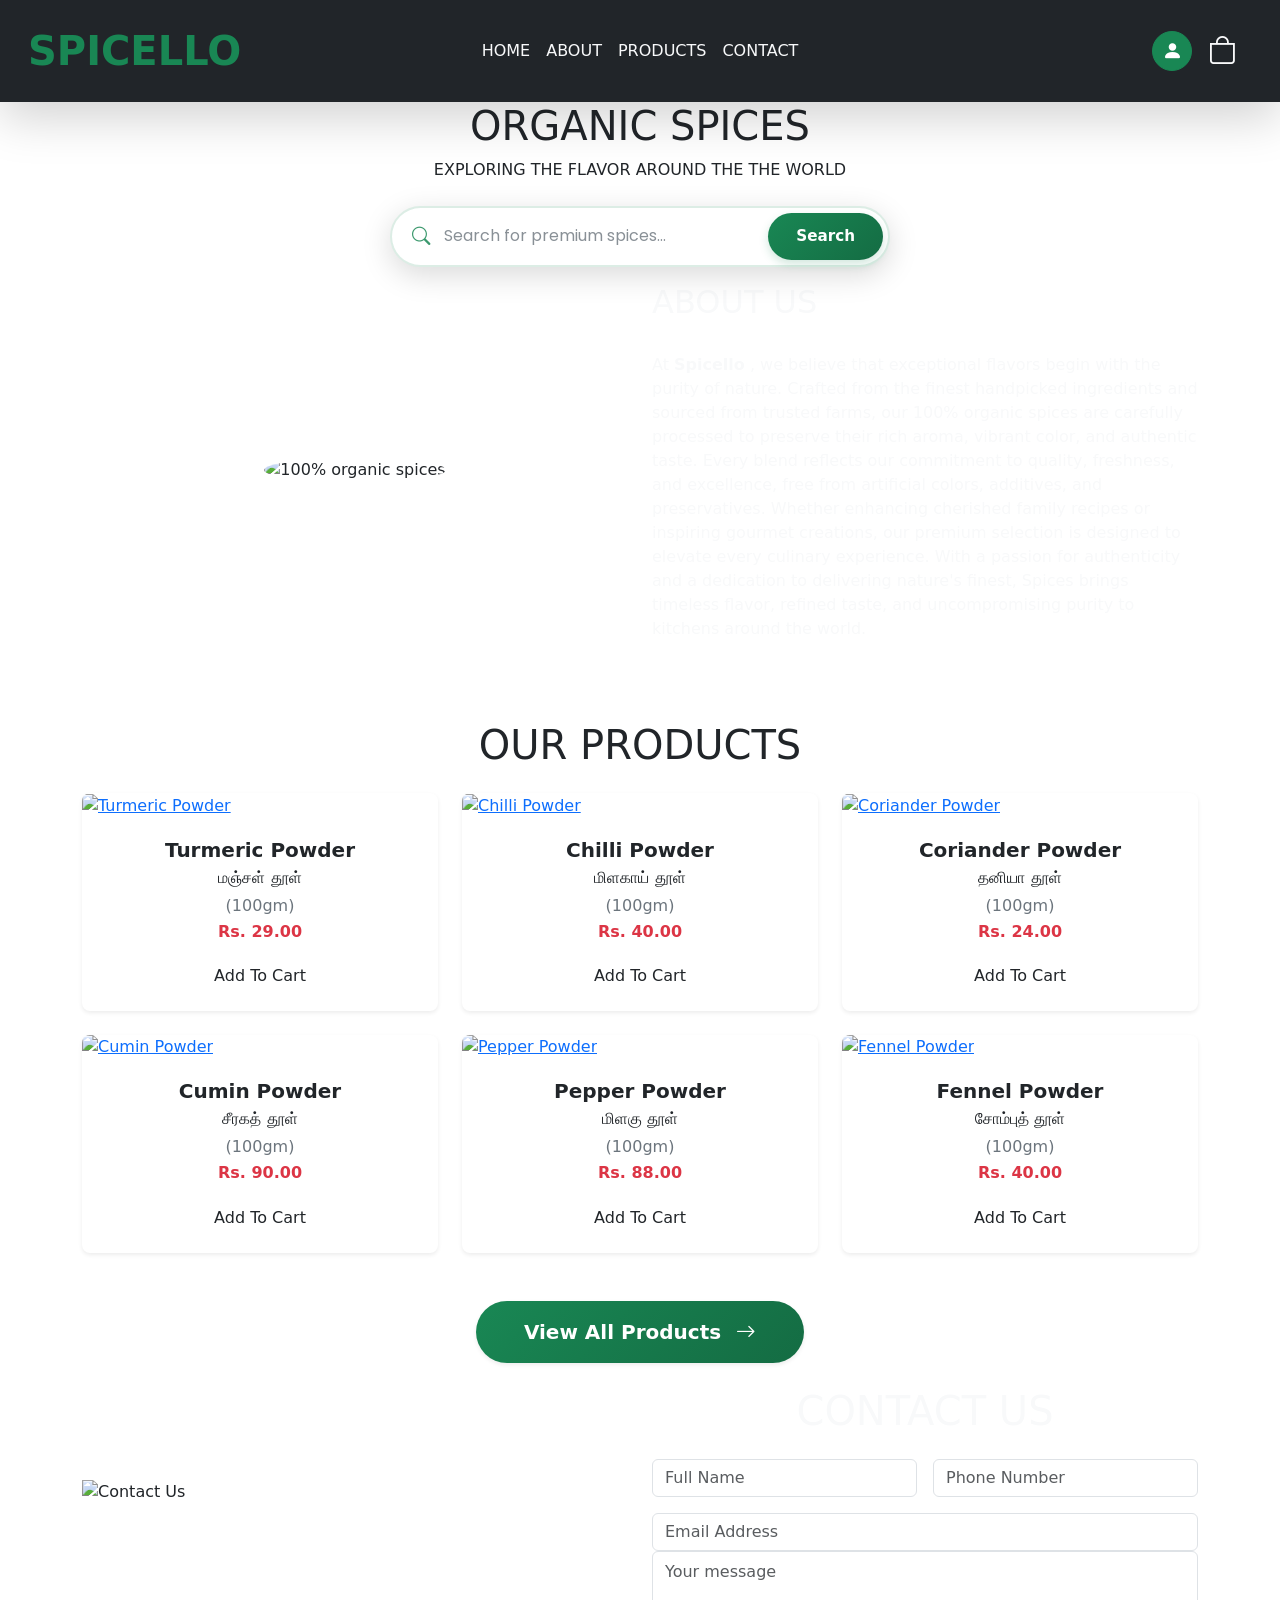
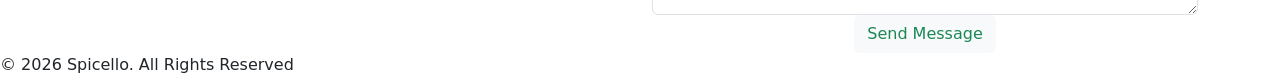
==== index.html @ 3cdcf64a "Rename e-commerce website/index.html to index.html" ====
<!DOCTYPE html>
<html lang="en">

<head>
    <meta charset="UTF-8">
    <meta name="viewport" content="width=device-width, initial-scale=1.0">
    <title>Spicello 🌶️</title>
    <link href="css/sytle.css" rel="stylesheet">
    <link rel="preconnect" href="https://fonts.googleapis.com">
    <link rel="preconnect" href="https://fonts.gstatic.com" crossorigin>
    <link href="https://fonts.googleapis.com/css2?family=Poppins:wght@400;500;600&display=swap" rel="stylesheet">
    <link href="https://cdn.jsdelivr.net/npm/bootstrap@5.3.8/dist/css/bootstrap.min.css" rel="stylesheet"
        integrity="sha384-sRIl4kxILFvY47J16cr9ZwB07vP4J8+LH7qKQnuqkuIAvNWLzeN8tE5YBujZqJLB" crossorigin="anonymous">
    <link rel="stylesheet" href="https://cdn.jsdelivr.net/npm/bootstrap-icons@1.13.1/font/bootstrap-icons.min.css">
    <style>
        .navbar {
            z-index: 1040 !important;
        }
        .search-container {
            display: flex;
            justify-content: center;
            width: 100%;
        }
        .search-bar {
            display: flex;
            align-items: center;
            background: #ffffff;
            border: 2px solid rgba(25, 135, 84, 0.15);
            border-radius: 50px;
            padding: 5px 5px 5px 20px;
            width: 100%;
            max-width: 500px;
            transition: all 0.3s cubic-bezier(0.4, 0, 0.2, 1);
            box-shadow: 0 8px 30px rgba(0, 0, 0, 0.15);
        }
        .search-bar:focus-within {
            border-color: #198754;
            box-shadow: 0 10px 35px rgba(25, 135, 84, 0.25);
            transform: translateY(-2px);
        }
        .search-icon {
            color: #198754;
            font-size: 1.15rem;
            margin-right: 12px;
            opacity: 0.85;
        }
        .search-bar input {
            flex: 1;
            min-width: 0;
            border: none !important;
            outline: none !important;
            font-size: 1rem;
            color: #212529;
            background: transparent;
            font-family: 'Poppins', sans-serif;
            font-weight: 500;
            padding-right: 15px;
        }
        .search-bar input::placeholder {
            color: #6c757d;
            font-weight: 400;
            opacity: 0.8;
        }
        #search-btn {
            flex-shrink: 0;
            background: linear-gradient(135deg, #198754, #146c43);
            color: #ffffff;
            border: none;
            outline: none;
            border-radius: 50px;
            padding: 12px 28px;
            font-size: 0.95rem;
            font-weight: 600;
            cursor: pointer;
            transition: all 0.2s ease;
            box-shadow: 0 4px 10px rgba(25, 135, 84, 0.2);
            display: flex;
            align-items: center;
            justify-content: center;
        }
        #search-btn:hover {
            background: linear-gradient(135deg, #157347, #0f5132);
            transform: scale(1.03);
            box-shadow: 0 6px 15px rgba(25, 135, 84, 0.35);
        }
        #search-btn:active {
            transform: scale(0.97);
        }
        @media (min-width: 992px) {
            .navbar-collapse {
                position: absolute;
                left: 50%;
                transform: translateX(-50%);
            }
        }
        @media (min-width: 320px) and (max-width: 400px) {
            .search-bar {
                padding: 4px 4px 4px 12px !important;
            }
            .search-icon {
                margin-right: 6px !important;
                font-size: 1rem !important;
            }
            .search-bar input {
                font-size: 0.82rem !important;
                padding-right: 5px !important;
            }
            .search-bar input::placeholder {
                font-size: 0.82rem !important;
            }
            #search-btn {
                padding: 8px 16px !important;
                font-size: 0.85rem !important;
            }
        }
    </style>
</head>

<body>
    <!--Navbar-->
    <nav class="navbar navbar-expand-lg sticky-top shadow-lg p-3 bg-dark">
        <div class="container-fluid">
            <a class="navbar-brand text-uppercase text-success fw-bold fs-1" href="#">Spicello</a>
            
            <!-- Navbar Actions (Visible on all devices) -->
            <div class="d-flex align-items-center order-lg-last ms-auto">
                <div class="nav-auth-btn me-3">
                    <a href="login.html"
                        class="btn btn-success text-white rounded-circle p-2 d-inline-flex align-items-center justify-content-center"
                        style="width: 40px; height: 40px;" title="Login / Sign Up">
                        <i class="bi bi-person-fill fs-5"></i>
                    </a>
                </div>
                <div class="cart-bag-container me-3 position-relative" id="cart-bag-toggle" data-bs-toggle="offcanvas"
                    data-bs-target="#cartOffcanvas" aria-controls="cartOffcanvas" title="View Shopping Cart" style="cursor: pointer;">
                    <i id="bag" class="bi bi-bag text-light fs-3"></i>
                    <span id="cart-count-badge"
                        class="badge rounded-pill bg-danger position-absolute top-0 start-100 translate-middle d-none">0</span>
                </div>
                <button class="navbar-toggler bg-success" type="button" data-bs-toggle="collapse"
                    data-bs-target="#navbarSupportedContent" aria-controls="navbarSupportedContent" aria-expanded="false"
                    aria-label="Toggle navigation">
                    <span class="navbar-toggler-icon"></span>
                </button>
            </div>

            <div class="collapse navbar-collapse" id="navbarSupportedContent">
                <ul class="navbar-nav mx-auto text-uppercase">
                    <li class="nav-item">
                        <a class="nav-link active text-light" aria-current="page" href="#home">Home</a>
                    </li>
                    <li class="nav-item">
                        <a class="nav-link text-light" href="#about">About</a>
                    </li>
                    <li class="nav-item">
                        <a class="nav-link text-light" href="products.html">Products</a>
                    </li>
                    <li class="nav-item">
                        <a class="nav-link text-light" href="#contact">Contact</a>
                    </li>
                </ul>
            </div>
        </div>
    </nav>
    <!---Home-->
    <section id="home">
        <div class="container">
            <div class="row text-center">
                <div class="col-md-12">
                    <div class="m-auto">
                        <h1>ORGANIC SPICES</h1>
                        <p class="text-uppercase">exploring the flavor around the the world</p>
                        <div class="search-container mt-4 position-relative">
                            <div class="search-bar">
                                <i class="bi bi-search search-icon"></i>
                                <input type="text" id="product-search" placeholder="Search for premium spices..." autocomplete="off" aria-label="Search for premium spices">
                                <button type="button" id="search-btn">Search</button>
                            </div>
                            <ul id="search-suggestions" class="dropdown-menu shadow border rounded-3" style="display: none; position: absolute; z-index: 1050; max-height: 200px; overflow-y: auto; width: 100%; max-width: 500px; top: 100%; left: 50%; transform: translate(-50%, 8px); font-size: 0.9rem;"></ul>
                        </div>
                    </div>
                </div>
    </section>
    <!--About-->
    <section id="about">
        <div class="container">
            <div class="row align-items-center ">
                <div class="col-md-6 text-center  ">
                    <img src="image/organic_spices_logo_500x500.png" alt="100% organic spices"
                        id="img" class="img-fluid rounded-circle">
                </div>
                <div class=" col-md-6 ">
                    <h2 class="pb-4 pt-3 text-light" id="h2">ABOUT US</h2>
                    <p class="pb-3 text-light">
                        At
                        <strong>Spicello</strong>
                        , we believe that exceptional flavors begin with the purity of nature. Crafted from the finest
                        handpicked ingredients and sourced from trusted farms, our 100% organic spices are carefully
                        processed to preserve their rich aroma, vibrant color, and authentic taste. Every blend reflects
                        our commitment to quality, freshness, and excellence, free from artificial colors, additives,
                        and preservatives. Whether enhancing cherished family recipes or inspiring gourmet creations,
                        our premium selection is designed to elevate every culinary experience. With a passion for
                        authenticity and a dedication to delivering nature's finest, Spices brings timeless flavor,
                        refined taste, and uncompromising purity to kitchens around the world.
                    </p>
                </div>
            </div>
    </section>
    <!--Product-->
    <section id="product">
        <div class="container ">
            <h1 class="text-center pt-5 pb-3">OUR PRODUCTS</h1>
            <div class="row">
                <!-- Product 1 -->
                <div class="col-md-4 col-12 mb-4">
                    <div class="card h-100 border-0 shadow-sm rounded-3 overflow-hidden">
                        <a href="product-detail.html?id=p1">
                            <img src="image/image1.jpg" class="card-img-top" alt="Turmeric Powder">
                        </a>
                        <div class="card-body text-center">
                            <a href="product-detail.html?id=p1" class="text-decoration-none text-dark">
                                <h5 class="card-title m-1 fw-bold">Turmeric Powder</h5>
                            </a>
                            <p class="m-1 fw-normal">மஞ்சள் தூள்</p>
                            <p class="m-1 text-secondary">(100gm)</p>
                            <h6 class="text-danger fw-bold">Rs. 29.00</h6>
                            <button class="btn add-to-cart-btn mt-2" data-id="p1" data-name="Turmeric Powder"
                                data-price="29.00" data-weight="100gm"
                                data-image="image/image1.jpg">Add To Cart</button>
                        </div>
                    </div>
                </div>
                <!-- Product 2 -->
                <div class="col-md-4 col-12 mb-4">
                    <div class="card h-100 border-0 shadow-sm rounded-3 overflow-hidden">
                        <a href="product-detail.html?id=p2">
                            <img src="image/image2.jpg" class="card-img-top" alt="Chilli Powder">
                        </a>
                        <div class="card-body text-center">
                            <a href="product-detail.html?id=p2" class="text-decoration-none text-dark">
                                <h5 class="card-title m-1 fw-bold">Chilli Powder</h5>
                            </a>
                            <p class="m-1 fw-normal">மிளகாய் தூள்</p>
                            <p class="m-1 text-secondary">(100gm)</p>
                            <h6 class="text-danger fw-bold">Rs. 40.00</h6>
                            <button class="btn add-to-cart-btn mt-2" data-id="p2" data-name="Chilli Powder"
                                data-price="40.00" data-weight="100gm"
                                data-image="image/image2.jpg">Add To Cart</button>
                        </div>
                    </div>
                </div>
                <!-- Product 3 -->
                <div class="col-md-4 col-12 mb-4">
                    <div class="card h-100 border-0 shadow-sm rounded-3 overflow-hidden">
                        <a href="product-detail.html?id=p3">
                            <img src="image/image3.jpg" class="card-img-top" alt="Coriander Powder">
                        </a>
                        <div class="card-body text-center">
                            <a href="product-detail.html?id=p3" class="text-decoration-none text-dark">
                                <h5 class="card-title m-1 fw-bold">Coriander Powder</h5>
                            </a>
                            <p class="m-1 fw-normal">தனியா தூள்</p>
                            <p class="text-secondary m-1">(100gm)</p>
                            <h6 class="text-danger fw-bold">Rs. 24.00</h6>
                            <button class="btn add-to-cart-btn mt-2" data-id="p3" data-name="Coriander Powder"
                                data-price="24.00" data-weight="100gm"
                                data-image="image/image3.jpg">Add To Cart</button>
                        </div>
                    </div>
                </div>
                <!-- Product 4 -->
                <div class="col-md-4 col-12 mb-4">
                    <div class="card h-100 border-0 shadow-sm rounded-3 overflow-hidden">
                        <a href="product-detail.html?id=p4">
                            <img src="image/image4.jpg" class="card-img-top" alt="Cumin Powder">
                        </a>
                        <div class="card-body text-center">
                            <a href="product-detail.html?id=p4" class="text-decoration-none text-dark">
                                <h5 class="card-title m-1 fw-bold">Cumin Powder</h5>
                            </a>
                            <p class="m-1 fw-normal">சீரகத் தூள்</p>
                            <p class="text-secondary m-1">(100gm)</p>
                            <h6 class="text-danger fw-bold">Rs. 90.00</h6>
                            <button class="btn add-to-cart-btn mt-2" data-id="p4" data-name="Cumin Powder" data-price="90.00"
                                data-weight="100gm" data-image="image/image4.jpg">Add To Cart</button>
                        </div>
                    </div>
                </div>
                <!-- Product 5 -->
                <div class="col-md-4 col-12 mb-4">
                    <div class="card h-100 border-0 shadow-sm rounded-3 overflow-hidden">
                        <a href="product-detail.html?id=p5">
                            <img src="image/image5.jpg" class="card-img-top" alt="Pepper Powder">
                        </a>
                        <div class="card-body text-center">
                            <a href="product-detail.html?id=p5" class="text-decoration-none text-dark">
                                <h5 class="card-title m-1 fw-bold">Pepper Powder</h5>
                            </a>
                            <p class="m-1 fw-normal">மிளகு தூள்</p>
                            <p class="text-secondary m-1">(100gm)</p>
                            <h6 class="text-danger fw-bold">Rs. 88.00</h6>
                            <button class="btn add-to-cart-btn mt-2" data-id="p5" data-name="Pepper Powder"
                                data-price="88.00" data-weight="100gm"
                                data-image="image/image5.jpg">Add To Cart</button>
                        </div>
                    </div>
                </div>
                <!-- Product 6 -->
                <div class="col-md-4 col-12 mb-4">
                    <div class="card h-100 border-0 shadow-sm rounded-3 overflow-hidden">
                        <a href="product-detail.html?id=p6">
                            <img src="image/image6.jpg" class="card-img-top" alt="Fennel Powder">
                        </a>
                        <div class="card-body text-center">
                            <a href="product-detail.html?id=p6" class="text-decoration-none text-dark">
                                <h5 class="card-title m-1 fw-bold">Fennel Powder</h5>
                            </a>
                            <p class="m-1 fw-normal">சோம்புத் தூள்</p>
                            <p class="text-secondary m-1">(100gm)</p>
                            <h6 class="text-danger fw-bold">Rs. 40.00</h6>
                            <button class="btn add-to-cart-btn mt-2" data-id="p6" data-name="Fennel Powder"
                                data-price="40.00" data-weight="100gm"
                                data-image="image/image6.jpg">Add To Cart</button>
                        </div>
                    </div>
                </div>
            </div>

            <!-- View All Button -->
            <div class="text-center mt-4 ">
                <a href="products.html" class="btn btn-success btn-lg px-5 py-3 mb-4 fw-bold rounded-pill shadow-sm" 
                   style="background: linear-gradient(135deg, #198754, #146c43); border: none; transition: all 0.2s ease;">
                    View All Products <i class="bi bi-arrow-right ms-2"></i>
                </a>
            </div>
        </div>
    </section>
    <!---contact-->
    <section id="contact">
        <div class="container box ">
            <div class="row align-items-center">
                <div class="col-md-6  mb-2 pb-5">
                    <img src="image/contact image .jpg " class="img-fluid" alt="Contact Us">
                </div>
                <div class="col-md-6 text-center ">
                    <h1 class="text-light  mb-3 pb-2">CONTACT US</h1>
                    <form action="https://api.web3forms.com/submit" method="POST">
                        <input type="hidden" name="access_key" value="280dce7d-3c19-4d52-ae20-59ba3a2c3da3">
                        <div class="row g-3  mb-3">
                            <div class="col-md-6">
                                <input id="inp-name" name="name" required type="text" class="form-control"
                                    placeholder="Full Name" aria-label="Full Name">
                            </div>
                            <div class="col-md-6">
                                <input id="inp-ph-no" name="phone number" required type="tel" class="form-control"
                                    placeholder="Phone Number" aria-label="Phone Number" pattern="[0-9]{10}">
                            </div>
                        </div>
                        <input id="inp-email" name="email" required type="email" class="form-control" placeholder="Email Address" aria-label="Email Address">
                        <textarea name="message" required class="form-control pt-2"
                            placeholder="Your message" aria-label="Your message"></textarea>
                        <button id="btn" class="btn bg-light text-success">Send Message</button>
                    </form>
                </div>
            </div>
        </div>
    </section>
    <footer>© 2026 Spicello. All Rights Reserved</footer>

    <!-- Cart Offcanvas Sidebar -->
    <div class="offcanvas offcanvas-end" tabindex="-1" id="cartOffcanvas" aria-labelledby="cartOffcanvasLabel">
        <div class="offcanvas-header bg-dark text-white">
            <h5 class="offcanvas-title fw-bold" id="cartOffcanvasLabel">
                <i class="bi bi-cart3 me-2 text-success"></i>Your Shopping Cart
            </h5>
            <button type="button" class="btn-close btn-close-white" data-bs-dismiss="offcanvas"
                aria-label="Close"></button>
        </div>
        <div class="offcanvas-body p-3">
            <!-- Empty State -->
            <div id="cart-empty-state" class="text-center py-5 d-none">
                <i class="bi bi-bag-x text-muted display-1"></i>
                <h5 class="mt-3 text-secondary">Your cart is empty</h5>
                <p class="text-muted small">Looks like you haven't added any organic spices yet.</p>
                <button class="btn btn-success mt-2" data-bs-dismiss="offcanvas">Shop Spices</button>
            </div>

            <!-- Cart Items List -->
            <div id="cart-items-list"></div>
        </div>
        <div class="offcanvas-footer p-3 shadow-lg" id="cart-footer">
            <div class="d-flex justify-content-between mb-2">
                <span class="text-muted">Subtotal</span>
                <span class="fw-bold" id="cart-subtotal">Rs. 0.00</span>
            </div>
            <div class="d-flex justify-content-between mb-3 fs-5">
                <span class="fw-bold">Total</span>
                <span class="fw-bold text-success" id="cart-grand-total">Rs. 0.00</span>
            </div>
            <div class="d-grid gap-2">
                <button class="btn btn-success btn-lg fw-bold py-2" onclick="proceedToCheckoutPage()">
                    Proceed to Checkout <i class="bi bi-arrow-right ms-1"></i>
                </button>
                <a href="cart.html" class="btn btn-outline-success btn-sm">
                    <i class="bi bi-bag-check me-1"></i>View Full Cart Page
                </a>
                <button class="btn btn-outline-danger btn-sm" onclick="clearCart()">
                    Clear Cart
                </button>
            </div>
        </div>
    </div>

    <!-- Toast Notification Container -->
    <div id="toast-container" class="toast-container position-fixed bottom-0 end-0 p-3"></div>

    <script src="https://cdn.jsdelivr.net/npm/bootstrap@5.3.8/dist/js/bootstrap.bundle.min.js"
        integrity="sha384-FKyoEForCGlyvwx9Hj09JcYn3nv7wiPVlz7YYwJrWVcXK/BmnVDxM+D2scQbITxI"
        crossorigin="anonymous"></script>
    <script src="js/auth.js"></script>
    <script src="js/cart.js"></script>
    
    <!-- Search Functionality Script -->
    <script>
        document.addEventListener('DOMContentLoaded', () => {
            const searchInput = document.getElementById('product-search');
            const searchBtn = document.getElementById('search-btn');
            const suggestionsList = document.getElementById('search-suggestions');

            // Static array of unique product names for the homepage autocomplete
            const uniqueProductNames = [
                "Turmeric Powder",
                "Chilli Powder",
                "Coriander Powder",
                "Cumin Powder",
                "Pepper Powder",
                "Fennel Powder",
                "Garam Masala",
                "Cardamom Powder",
                "Ginger Powder"
            ];

            function updateSuggestions() {
                const query = searchInput.value.toLowerCase().trim();
                if (!query) {
                    suggestionsList.style.display = 'none';
                    suggestionsList.innerHTML = '';
                    return;
                }

                // Filter suggestions that contain the query
                const matches = uniqueProductNames.filter(name => 
                    name.toLowerCase().includes(query)
                );

                if (matches.length === 0) {
                    suggestionsList.style.display = 'none';
                    suggestionsList.innerHTML = '';
                    return;
                }

                // Render list items
                suggestionsList.innerHTML = matches.map(match => {
                    // Highlight matching substring
                    const index = match.toLowerCase().indexOf(query);
                    const before = match.substring(0, index);
                    const matchedText = match.substring(index, index + query.length);
                    const after = match.substring(index + query.length);
                    
                    return `
                        <li>
                            <a class="dropdown-item py-1.5 px-3 fw-medium" href="#" style="cursor: pointer;" onclick="selectSuggestion('${match.replace(/'/g, "\\'")}', event)">
                                ${before}<strong class="text-success">${matchedText}</strong>${after}
                            </a>
                        </li>
                    `;
                }).join('');

                suggestionsList.style.display = 'block';
            }

            // Expose selectSuggestion to global scope so inline onclick works
            window.selectSuggestion = function(value, event) {
                if (event) event.preventDefault();
                searchInput.value = value;
                suggestionsList.style.display = 'none';
                handleSearchSubmit();
            };

            function handleSearchSubmit() {
                const query = searchInput.value.trim();
                if (query) {
                    window.location.href = `products.html?search=${encodeURIComponent(query)}`;
                }
            }

            // Real-time suggestions as the user types
            searchInput.addEventListener('input', () => {
                updateSuggestions();
            });

            // Handle Search button click
            searchBtn.addEventListener('click', () => {
                suggestionsList.style.display = 'none';
                handleSearchSubmit();
            });

            // Handle Enter key
            searchInput.addEventListener('keypress', (e) => {
                if (e.key === 'Enter') {
                    suggestionsList.style.display = 'none';
                    handleSearchSubmit();
                }
            });

            // Close suggestions when clicking outside
            document.addEventListener('click', (e) => {
                if (!searchInput.contains(e.target) && !suggestionsList.contains(e.target)) {
                    suggestionsList.style.display = 'none';
                }
            });
        });
    </script>
</body>
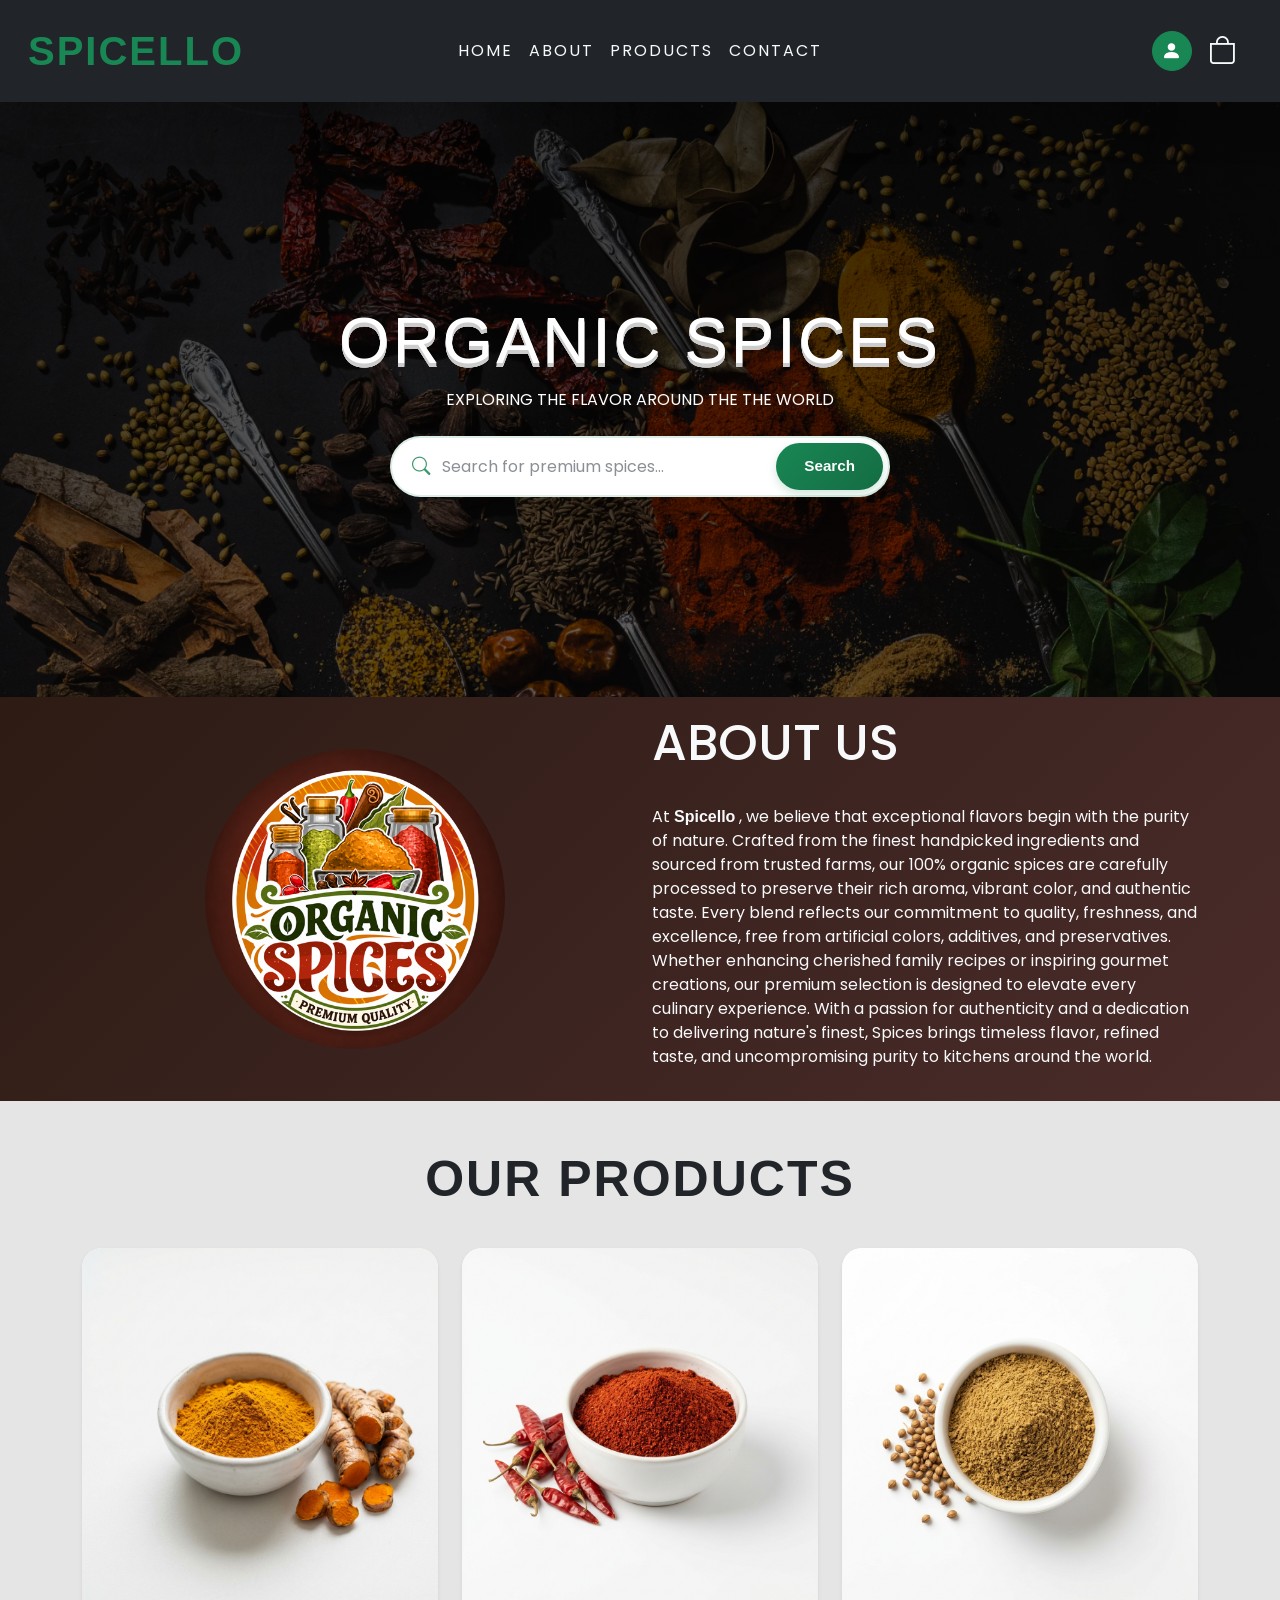
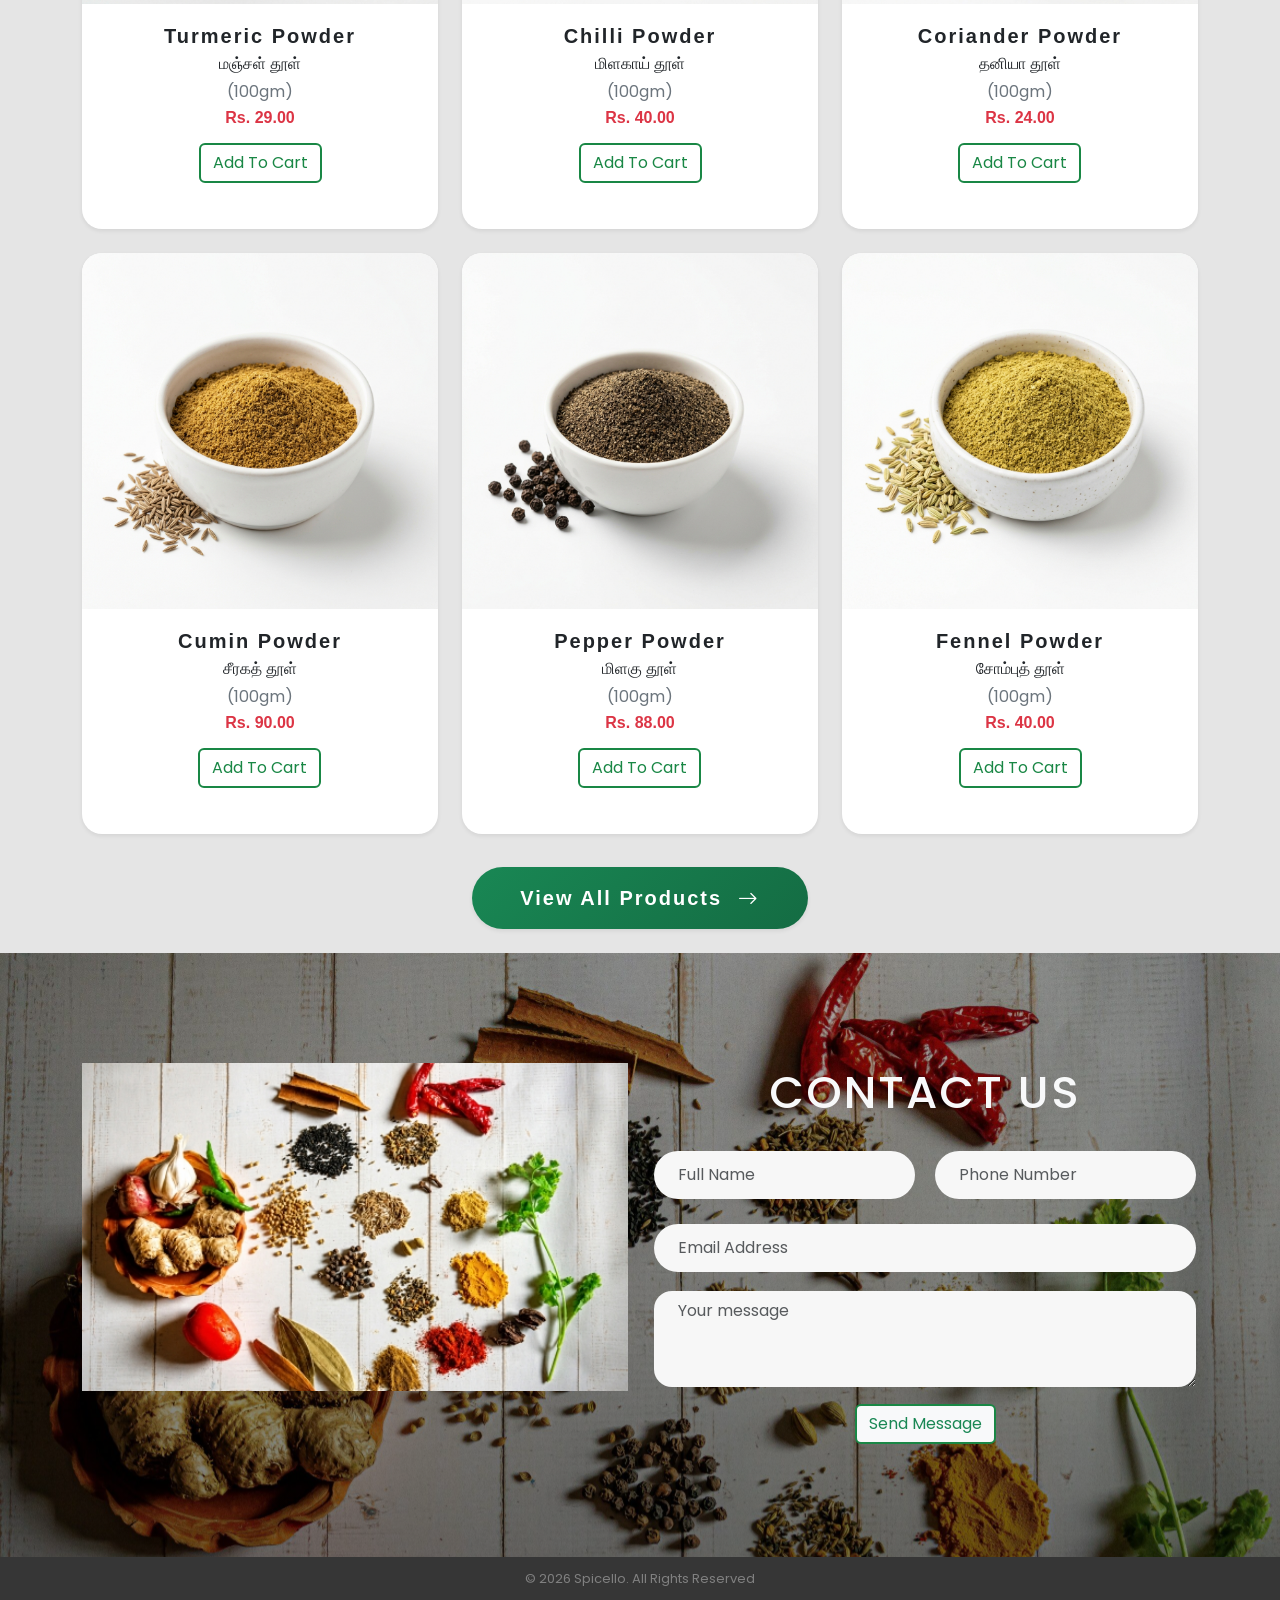
==== commit 086fc78c: "add google verification tag" ====
--- a/index.html
+++ b/index.html
@@ -4,6 +4,7 @@
 <head>
     <meta charset="UTF-8">
     <meta name="viewport" content="width=device-width, initial-scale=1.0">
+    <meta name="google-site-verification" content="pveCQ1a-v82lji295fRDH0DQeUURzNwNuyWZPovixNw" />
     <title>Spicello 🌶️</title>
     <link href="css/sytle.css" rel="stylesheet">
     <link rel="preconnect" href="https://fonts.googleapis.com">
--- a/css/sytle.css
+++ b/css/sytle.css
@@ -0,0 +1,740 @@
+* {
+  padding: 0;
+  margin: 0;
+  font-family: "Poppins", sans-serif;
+  box-sizing: border-box;
+}
+
+*:focus-visible {
+  outline: 3px solid #198754 !important;
+  outline-offset: 2px;
+}
+/* navbar */
+#navbarSupportedContent {
+  font-size: 16px;
+}
+
+#navbarSupportedContent a:hover {
+  border-bottom: 2px solid green;
+  margin-left: 10px;
+}
+
+a {
+  letter-spacing: 2px;
+}
+
+/*****home****/
+#home {
+  background:
+    linear-gradient(rgba(0, 0, 0, 0.78), rgba(0, 0, 0, 0.6)),
+    url("../image/bg.jpg");
+  padding: 200px 0;
+  background-size: cover;
+  background-repeat: no-repeat;
+}
+
+#home h1 {
+  font-size: 65px;
+  color: white;
+  letter-spacing: 3px;
+  font-family: Verdana, Geneva, Tahoma, sans-serif;
+  text-shadow:
+    0px 1px 0px #ccc,
+    0px 2px 0px #ccc,
+    0px 3px 0px #ccc,
+    0px 4px 0px #ccc,
+    0px 4px 0px #ccc,
+    0px 4px 0px #ccc,
+    0px 4px 0px #ccc;
+}
+
+#home p {
+  font-size: 16px;
+  color: white;
+}
+
+#home input {
+  border: 0px;
+  width: 30%;
+  height: 30px;
+}
+
+#button {
+  border: 0px;
+  height: 30px;
+  font-size: 15px;
+}
+
+#about {
+  background: linear-gradient(135deg, #2d1b14, #4a2c2a);
+}
+
+#h2 {
+  font-weight: 500;
+  font-size: 50px;
+}
+
+#img {
+  width: 300px;
+  height: 330px;
+  padding-top: 15px;
+  padding-bottom: 15px;
+}
+
+/*****products****/
+#product {
+  background: #e5e5e5;
+}
+
+#product h1 {
+  font-size: 50px;
+  letter-spacing: 2px;
+  font-weight: 700;
+}
+
+#product img {
+  width: 100%;
+  height: auto;
+}
+
+#product .card,
+#recommended-products-row .card {
+  width: 100%;
+  height: auto;
+  background: #ffffff;
+  border: none !important;
+  box-shadow:
+    15px 20px 20px rgba(0, 0, 0, 0.3),
+    inset 4px 4px 10px white;
+  border-radius: 20px !important;
+  overflow: hidden;
+  justify-content: center;
+  align-items: center;
+  margin: 15px 0px;
+  transition: all 0.4s ease;
+  cursor: pointer;
+}
+
+#product .card-body p,
+#recommended-products-row .card-body p {
+  padding: 0px;
+}
+
+#product .card:hover,
+#recommended-products-row .card:hover {
+  transform: translate(-10px) scale(1.03);
+  box-shadow: 0 15px 30px rgba(0, 0, 0, 0.2);
+}
+
+#btn {
+  border: 2.5px solid transparent;
+  border-color: #198745;
+  color: #198745;
+
+}
+
+/****contact*****/
+#contact {
+  background:
+    linear-gradient(rgba(0, 0, 0, 0.32), rgba(0, 0, 0, 0.52)),
+    url("../image/background image.jpg");
+  padding: 110px 0;
+  background-size: cover;
+  background-repeat: no-repeat;
+}
+
+#contact img {
+  height: 100%;
+  width: 100%;
+
+}
+
+#inp-name {
+  margin: 5px 0px;
+  box-sizing: border-box;
+  background-color: #F7F7F7;
+  border: 2px solid transparent;
+  border-radius: 50px;
+  padding: 12px 24px;
+  color: #555555;
+  transition: background-color 0.3s ease, border-color 0.3s ease, box-shadow 0.3s ease !important;
+}
+
+#inp-name:focus {
+  background-color: #FFFFFF;
+  border-color: #198745;
+  box-shadow: none !important;
+  outline: none !important;
+}
+
+#inp-name::placeholder {
+  color: #777777 opacity:0.8;
+}
+
+#inp-ph-no {
+  margin: 5px 0px;
+  box-sizing: border-box;
+  background-color: #F7F7F7;
+  border: 2px solid transparent;
+  border-radius: 50px;
+  padding: 12px 24px;
+  color: #555555;
+  transition: background-color 0.3s ease, border-color 0.3s ease, box-shadow 0.3s ease !important;
+}
+
+#inp-ph-no::placeholder {
+  color: #777777 opacity:0.8;
+}
+
+#inp-ph-no:focus {
+  background-color: #FFFFFF;
+  border-color: #198745;
+  box-shadow: none !important;
+  outline: none !important;
+}
+
+#inp-email {
+  margin: 15px 0px;
+  box-sizing: border-box;
+  background-color: #F7F7F7;
+  border: 2px solid transparent;
+  border-radius: 50px;
+  padding: 12px 24px;
+  color: #555555;
+  transition: background-color 0.3s ease, border-color 0.3s ease, box-shadow 0.3s ease !important;
+}
+
+#inp-email::placeholder {
+  color: #777777 opacity:0.8;
+}
+
+#inp-email:focus {
+  background-color: #FFFFFF;
+  border-color: #198745;
+  box-shadow: none !important;
+  outline: none !important;
+}
+
+#contact textarea {
+  margin: 15px 0px;
+  height: 100px;
+  box-sizing: border-box;
+  background-color: #F7F7F7;
+  border: 2px solid transparent;
+  border-radius: 20px;
+  padding: 12px 24px;
+  color: #555555;
+  transition: background-color 0.3s ease, border-color 0.3s ease, box-shadow 0.3s ease !important;
+}
+
+#contact textarea ::placeholder {
+  color: #777777 opacity:0.8;
+}
+
+#contact textarea:focus {
+  background-color: #FFFFFF;
+  border-color: #198745;
+  box-shadow: none !important;
+  outline: none !important;
+}
+
+#contact h1 {
+  font-size: 45px;
+  letter-spacing: 2px;
+  font-weight: 500;
+}
+
+#btn {
+  border: 2.5px solid transparent;
+  border-color: #198745;
+}
+
+#btn:hover {
+  background-color: #198745 !important;
+  color: #FFFFFF !important;
+  transform: translateY(-1px);
+
+}
+
+/****footer****/
+footer {
+  width: 100%;
+  background: rgba(0, 0, 0, 0.79);
+  text-align: center;
+  color: grey;
+  padding: 12px 10px;
+  font-size: 13px;
+}
+
+/**** Cart & Toast Styling ****/
+.cart-bag-container {
+  position: relative;
+  display: inline-block;
+  cursor: pointer;
+}
+
+#cart-count-badge {
+  font-size: 0.7rem;
+  padding: 0.35em 0.55em;
+  transform: translate(25%, -25%);
+  border: 2px solid #212529;
+}
+
+.offcanvas {
+  background-color: #f8f9fa;
+}
+
+.offcanvas-header {
+  border-bottom: 1px solid #e9ecef;
+}
+
+.offcanvas-footer {
+  border-top: 1px solid #e9ecef;
+  background-color: #ffffff;
+}
+
+.cart-item {
+  transition: transform 0.2s ease, box-shadow 0.2s ease;
+}
+
+.cart-item:hover {
+  transform: translateY(-2px);
+  box-shadow: 0 4px 12px rgba(0, 0, 0, 0.08) !important;
+}
+
+#toast-container {
+  z-index: 1090;
+}
+
+.add-to-cart-btn {
+  border: 2.5px solid #198745 !important;
+  color: #198745 !important;
+  font-weight: 500;
+  transition: all 0.3s ease;
+}
+
+.add-to-cart-btn:hover {
+  background-color: #198745 !important;
+  color: #ffffff !important;
+  transform: translateY(-2px);
+  box-shadow: 0 4px 10px rgba(25, 135, 69, 0.3);
+}
+
+.payment-card {
+  cursor: pointer;
+  transition: all 0.2s ease;
+}
+
+.payment-card:hover {
+  border-color: #198745 !important;
+  background-color: #f8fff9;
+}
+
+.nav-tabs .nav-link {
+  transition: all 0.3s ease;
+  background-color: #343a40;
+}
+
+.nav-tabs .nav-link.active {
+  background-color: #ffffff !important;
+  color: #198745 !important;
+  border-top: 3px solid #198745 !important;
+}
+
+.nav-auth-btn .dropdown-menu {
+  border-radius: 12px;
+  border: none;
+  max-width: 280px;
+  min-width: 220px;
+  overflow: hidden;
+}
+
+.nav-auth-btn .dropdown-item-text {
+  white-space: nowrap;
+  overflow: hidden;
+  text-overflow: ellipsis;
+  max-width: 100%;
+}
+
+/* Responsive Typography and Layout Adjustments */
+@media (max-width: 768px) {
+  #home {
+    padding: 120px 0;
+  }
+
+  #home h1 {
+    font-size: 38px;
+    letter-spacing: 1.5px;
+  }
+
+  #h2 {
+    font-size: 32px !important;
+  }
+
+  #product h1 {
+    font-size: 32px !important;
+  }
+
+  #contact h1 {
+    font-size: 30px !important;
+  }
+
+  #contact {
+    padding: 60px 0;
+  }
+
+  #img {
+    width: 100%;
+    max-width: 300px;
+    height: auto;
+  }
+
+  .nav-auth-btn .dropdown-menu {
+    position: fixed !important;
+    top: 85px !important;
+    left: 12px !important;
+    right: 12px !important;
+    width: calc(100% - 24px) !important;
+    max-width: none !important;
+    transform: none !important;
+    box-shadow: 0 10px 30px rgba(0, 0, 0, 0.2) !important;
+  }
+}
+
+@media (max-width: 576px) {
+  .navbar-brand {
+    font-size: 1.75rem !important;
+    letter-spacing: 1px !important;
+  }
+
+  .navbar {
+    padding: 0.5rem 0.75rem !important;
+  }
+
+  .navbar-toggler {
+    padding: 0.25rem 0.5rem !important;
+    font-size: 0.95rem !important;
+  }
+
+  .nav-auth-btn,
+  .cart-bag-container {
+    margin-right: 0.5rem !important;
+  }
+}
+
+@media (min-width: 320px) and (max-width: 475px) {
+  .navbar .container-fluid {
+    position: relative;
+    display: flex;
+    justify-content: space-between;
+    align-items: center;
+  }
+
+  .navbar-brand {
+    position: absolute;
+    left: 50%;
+    transform: translate(-50%, -50%) !important;
+    top: 50%;
+    margin: 0 !important;
+    font-size: 1.25rem !important;
+    letter-spacing: 1px !important;
+    z-index: 5;
+  }
+
+  .navbar-toggler {
+    position: absolute;
+    left: 12px;
+    top: 50%;
+    transform: translateY(-50%) !important;
+    padding: 0.25rem 0.5rem !important;
+    font-size: 0.95rem !important;
+    z-index: 10;
+  }
+
+  .navbar .order-lg-last {
+    margin-left: auto !important;
+    display: flex;
+    align-items: center;
+    padding-right: 0;
+  }
+
+  .nav-auth-btn {
+    margin-right: 0.5rem !important;
+  }
+
+  .cart-bag-container {
+    margin-right: 0 !important;
+  }
+}
+
+/* Specific styling for screen widths between 320px and 400px */
+@media (min-width: 320px) and (max-width: 400px) {
+  /* Reduce padding to maximize usable horizontal space and shift icons to the right */
+  .navbar {
+    padding: 0.5rem 0.3rem !important;
+  }
+  
+  .navbar .container-fluid {
+    padding-left: 0 !important;
+    padding-right: 0 !important;
+  }
+
+  /* Lock absolute elements vertically to the center of the header row (20px) */
+  .navbar .navbar-brand {
+    top: 20px !important;
+    left: 45% !important; /* Shift slightly left to balance the larger right-hand icons footprint */
+    font-size: 1.4rem !important; /* Increased font-size to match the icon heights */
+  }
+
+  .navbar .navbar-toggler {
+    top: 20px !important;
+    left: 6px !important; /* Positioned slightly to the left to align with reduced container margins */
+  }
+
+  /* Downsize the profile button slightly and center its icon */
+  .navbar .nav-auth-btn a,
+  .navbar .nav-auth-btn button {
+    width: 34px !important;
+    height: 34px !important;
+    padding: 0 !important;
+  }
+
+  /* Shift profile and bag icons further right and maintain a clean 11px gap between them */
+  .navbar .nav-auth-btn {
+    margin-right: 0.7rem !important;
+  }
+
+  .navbar #bag {
+    font-size: 1.5rem !important; /* Reduced slightly to prevent overlap and match 34px profile button */
+  }
+
+  /* Offset the collapse menu so it doesn't overlap the header row */
+  .navbar .navbar-collapse {
+    margin-top: 0.5rem !important;
+  }
+
+  /* Ensure profile dropdown items (with icons) align perfectly with the username/email above */
+  .navbar .dropdown-menu .dropdown-item,
+  .navbar .dropdown-menu .dropdown-item-text {
+    padding-left: 1.25rem !important;
+    padding-right: 1.25rem !important;
+  }
+
+  /* Add gap and adjust padding on cart action buttons to prevent them from touching/wrapping awkwardly */
+  #full-cart-items + .d-flex {
+    gap: 0.5rem !important;
+  }
+  #full-cart-items + .d-flex a,
+  #full-cart-items + .d-flex button {
+    padding-left: 0.5rem !important;
+    padding-right: 0.5rem !important;
+    font-size: 0.85rem !important;
+  }
+
+  /* View All Products button on home page - ensures text and arrow stay on one line on small devices */
+  a.btn[href="products.html"] {
+    font-size: 0.92rem !important;
+    padding: 0.6rem 1.25rem !important;
+  }
+
+  /* Breadcrumbs spacing and separator on mobile devices to prevent merging/overlap */
+  .breadcrumb {
+    margin-top: 0.6rem !important;
+    justify-content: flex-start !important;
+  }
+  
+  .breadcrumb-item + .breadcrumb-item {
+    padding-left: 0.5rem !important;
+  }
+  
+  .breadcrumb-item + .breadcrumb-item::before {
+    content: var(--bs-breadcrumb-divider, "/") !important;
+    color: #6c757d !important;
+    padding-right: 0.5rem !important;
+  }
+
+  /* Make search suggestions dropdown extremely user-friendly and touch-friendly on mobile */
+  #search-suggestions {
+    width: calc(100% - 10px) !important;
+    max-width: none !important;
+    left: 50% !important;
+    transform: translate(-50%, 4px) !important;
+    border-radius: 16px !important;
+    box-shadow: 0 10px 25px rgba(0, 0, 0, 0.15) !important;
+    border: 1px solid rgba(25, 135, 84, 0.15) !important;
+  }
+
+  #search-suggestions .dropdown-item {
+    padding: 0.65rem 1rem !important; /* Larger touch targets for fingers */
+    font-size: 0.85rem !important;
+    border-bottom: 1px solid rgba(0, 0, 0, 0.05);
+  }
+  
+  #search-suggestions li:last-child .dropdown-item {
+    border-bottom: none !important;
+  }
+  
+  #search-suggestions .dropdown-item:active,
+  #search-suggestions .dropdown-item:hover {
+    background-color: rgba(25, 135, 84, 0.08) !important; /* Soft green hover state */
+    color: #198754 !important;
+  }
+}
+
+/* Custom CSS Grid layout for checkout on desktop screens (min-width: 992px)
+   to prevent vertical gaps between the stacked shipping and payment columns
+   while keeping the right column summary sticky. */
+@media (min-width: 992px) {
+  #checkout-form > .row {
+    display: grid !important;
+    grid-template-columns: 7fr 5fr;
+    gap: 1.5rem;
+    align-items: start;
+  }
+
+  /* Reset column widths from Bootstrap percentage to 100% grid track width */
+  #checkout-form > .row > div {
+    width: 100% !important;
+  }
+
+  /* Shipping Address (Left top) */
+  #checkout-form > .row > div:nth-child(1) {
+    grid-column: 1;
+    grid-row: 1;
+    margin-bottom: 0 !important; /* Managed by grid gap */
+  }
+
+  /* Order Summary (Right column, spanning next to both left sections) */
+  #checkout-form > .row > div:nth-child(2) {
+    grid-column: 2;
+    grid-row: 1 / span 2;
+  }
+
+  /* Payment Section (Left bottom, starts immediately below Shipping Address) */
+  #checkout-form > .row > div:nth-child(3) {
+    grid-column: 1;
+    grid-row: 2;
+  }
+}
+
+/* Specific styling for shopping cart offcanvas on screen widths between 320px and 350px */
+@media (min-width: 320px) and (max-width: 350px) {
+  /* Reduce offcanvas body padding to gain horizontal space */
+  #cartOffcanvas .offcanvas-body {
+    padding: 0.5rem !important;
+  }
+
+  /* Reduce cart item container padding */
+  #cartOffcanvas .cart-item {
+    padding: 0.5rem !important;
+  }
+
+  /* Downsize image and adjust margins */
+  #cartOffcanvas .cart-item-img {
+    width: 48px !important;
+    height: 48px !important;
+  }
+
+  #cartOffcanvas .cart-item-details {
+    margin-left: 0.5rem !important;
+  }
+
+  /* Downsize typography to fit the narrow viewport */
+  #cartOffcanvas .cart-item-details h6 {
+    font-size: 0.85rem !important;
+  }
+
+  #cartOffcanvas .cart-item-details small {
+    font-size: 0.75rem !important;
+  }
+
+  #cartOffcanvas .text-end {
+    font-size: 0.85rem !important;
+  }
+
+  /* Tighten up quantity controls */
+  #cartOffcanvas .cart-item-details .d-flex {
+    margin-top: 0.25rem !important;
+  }
+
+  #cartOffcanvas .cart-item-details button {
+    padding: 1px 6px !important;
+    font-size: 0.75rem !important;
+  }
+
+  #cartOffcanvas .cart-item-details span {
+    font-size: 0.85rem !important;
+    margin-left: 0.35rem !important;
+    margin-right: 0.35rem !important;
+  }
+}
+
+/* Specific styling for 'Proceed to Checkout' and product link buttons on very small screens (320px to 337px)
+   to ensure button texts are perfectly aligned on a single line and fit the viewport */
+@media (min-width: 320px) and (max-width: 337px) {
+  /* Cart Offcanvas Footer button text sizing and padding */
+  #cartOffcanvas .offcanvas-footer {
+    padding: 0.5rem 0.4rem !important;
+  }
+  
+  #cartOffcanvas .offcanvas-footer button,
+  #cartOffcanvas .offcanvas-footer a {
+    font-size: 0.82rem !important;
+    padding: 0.4rem 0.35rem !important;
+  }
+
+
+
+  /* Proceed to Checkout button on full cart page */
+  #full-cart-summary button {
+    font-size: 0.9rem !important;
+    padding-top: 0.5rem !important;
+    padding-bottom: 0.5rem !important;
+  }
+}
+
+/* Adjust 'Proceed to Checkout' button font size on laptop screen widths (992px to 1366px)
+   to ensure the text aligns cleanly on a single line inside the sidebar card */
+@media (min-width: 992px) and (max-width: 1366px) {
+  #full-cart-summary button {
+    font-size: 1.05rem !important;
+    padding-left: 0.5rem !important;
+    padding-right: 0.5rem !important;
+  }
+}
+
+/* Remove default Bootstrap blue color/glow from all form fields and apply Spicello green theme instead */
+.form-control:focus,
+.form-select:focus,
+.form-check-input:focus,
+.form-control:focus-visible,
+.form-select:focus-visible {
+  border-color: #198754 !important;
+  box-shadow: 0 0 0 0.25rem rgba(25, 135, 84, 0.25) !important;
+  outline: none !important;
+}
+
+/* Force globally focused items to use green focus states */
+*:focus-visible {
+  outline: 3px solid #198754 !important;
+  outline-offset: 2px;
+}
+
+/* Unified focus outline wrapping both input field and password toggle/action buttons as a single element */
+.input-group:focus-within {
+  box-shadow: 0 0 0 0.25rem rgba(25, 135, 84, 0.25) !important;
+  border-radius: 0.375rem !important;
+  transition: box-shadow 0.15s ease-in-out;
+}
+
+/* Remove internal box shadows to avoid double outlines inside the unified input group */
+.input-group:focus-within .form-control,
+.input-group:focus-within .form-select {
+  border-color: #198754 !important;
+  box-shadow: none !important;
+}
+
+.input-group:focus-within .btn {
+  border-color: #198754 !important;
+  box-shadow: none !important;
+}
